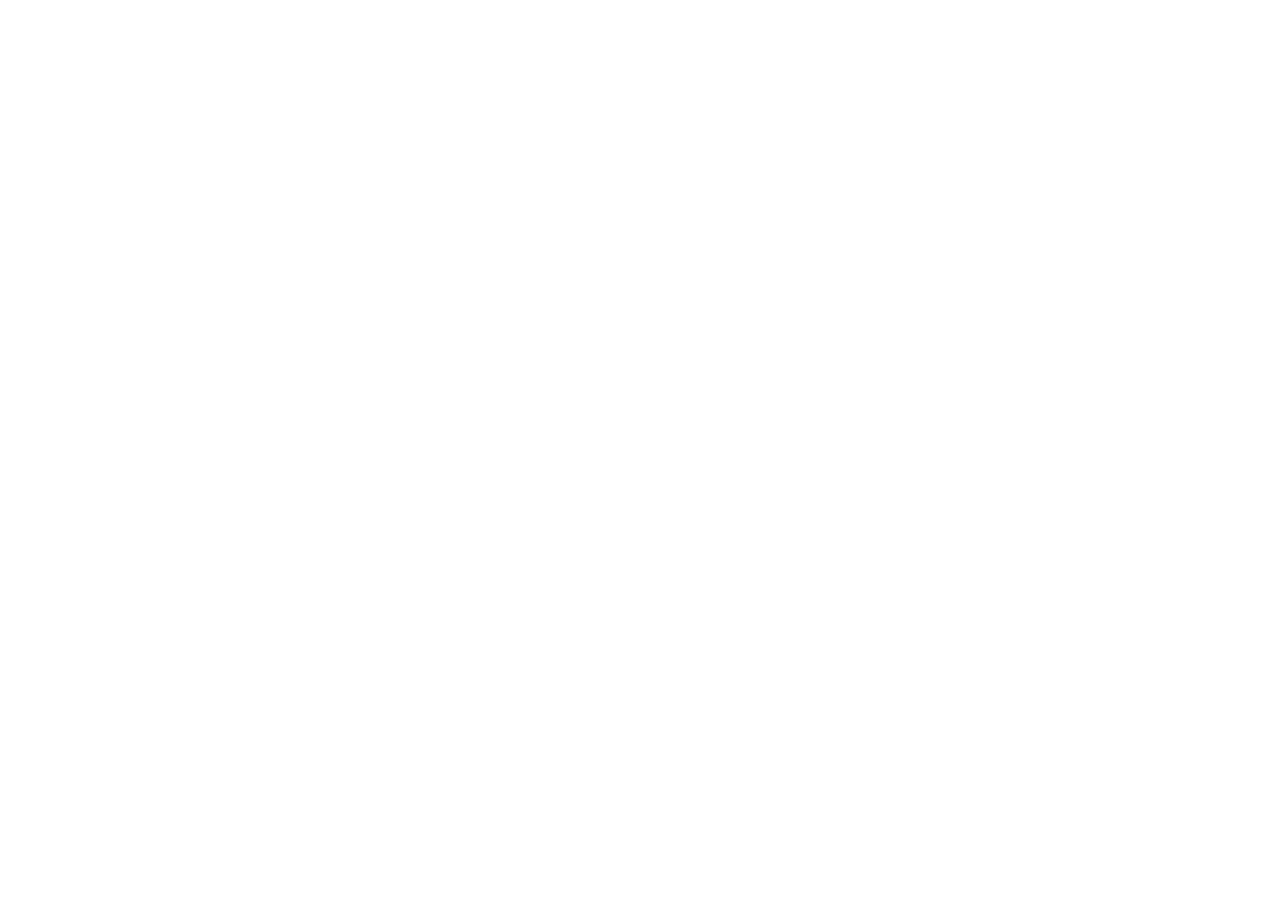
==== login.html @ 6e787d17 "初始化提交" ====
<!DOCTYPE html>
<html lang="en">

<head>
    <meta charset="UTF-8">
    <meta http-equiv="X-UA-Compatible" content="IE=edge">
    <meta name="viewport" content="width=device-width, initial-scale=1.0">
    <title>Document</title>
</head>

<body>

</body>

</html>
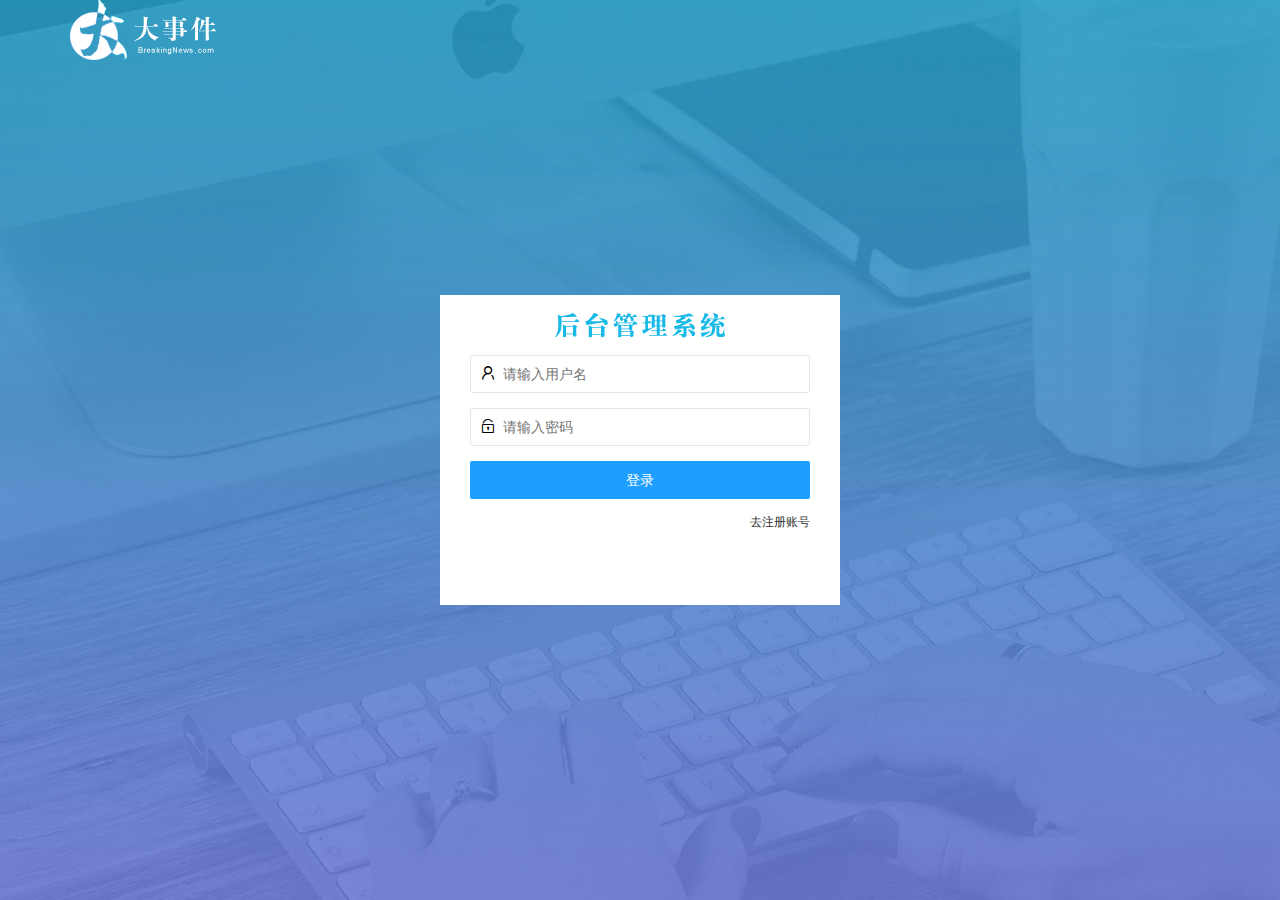
==== commit bdf6081d: "完成了登录和注册功能的开发" ====
--- a/login.html
+++ b/login.html
@@ -5,11 +5,80 @@
     <meta charset="UTF-8">
     <meta http-equiv="X-UA-Compatible" content="IE=edge">
     <meta name="viewport" content="width=device-width, initial-scale=1.0">
-    <title>Document</title>
+    <title>大事件-登录/注册</title>
+    <!-- 导入 layUI 样式 -->
+    <link rel="stylesheet" href="./assets/lib/layui/css/layui.css" />
+    <!-- 导入自己的样式 -->
+    <link rel="stylesheet" href="./assets/css/login.css" />
+    <!-- 导入jquery.js -->
+    <script src="./assets/lib/jquery.js"></script>
+    <!-- 导入leyui.js -->
+    <script src="./assets/lib/layui/layui.all.js"></script>
+    <!-- 导入baseApi.js -->
+    <script src="./assets/js/baseApi.js"></script>
+    <!-- 导入自己的js -->
+    <script src="./assets/js/login.js"></script>
 </head>
 
 <body>
+    <!-- logo 区域 -->
+    <div class="layui-main">
+        <img src="./assets/images/logo.png" alt="logo" />
+    </div>
 
+    <!-- 登录&注册区域 -->
+    <div class="logAndRegBox">
+        <div class="titleBox"></div>
+        <!-- 登录区域 -->
+        <div class="loginBox" style="display: block;">
+            <!-- 登录的表单 -->
+            <form class="layui-form" id="loginForm">
+                <!-- username -->
+                <div class="layui-form-item">
+                    <i class="layui-icon layui-icon-username"></i>
+                    <input type="text" name="username" required lay-verify="required" placeholder="请输入用户名" autocomplete="off" class="layui-input">
+                </div>
+                <!-- password -->
+                <div class="layui-form-item">
+                    <i class="layui-icon layui-icon-password"></i>
+                    <input type="password" name="password" required lay-verify="required|pwd" placeholder="请输入密码" autocomplete="off" class="layui-input">
+                </div>
+                <!-- button-submit layUI提交按钮有 submit 标签-->
+                <div class="layui-form-item">
+                    <button class="layui-btn layui-btn-fluid layui-btn-normal" lay-submit>登录</button>
+                </div>
+                <div class="layui-form-item links">
+                    <a href="javascript:;" id="linkReg">去注册账号</a>
+                </div>
+            </form>
+        </div>
+        <!-- 注册区域 -->
+        <div class="regBox" style="display: none;">
+            <form class="layui-form" id="regForm">
+                <!-- username -->
+                <div class="layui-form-item">
+                    <i class="layui-icon layui-icon-username"></i>
+                    <input type="text" name="username" required lay-verify="required" placeholder="请输入用户名" autocomplete="off" class="layui-input">
+                </div>
+                <!-- password -->
+                <div class="layui-form-item">
+                    <i class="layui-icon layui-icon-password"></i>
+                    <input type="password" name="password" required lay-verify="required|pwd" placeholder="请输入密码" autocomplete="off" class="layui-input">
+                </div>
+                <!-- repassword -->
+                <div class="layui-form-item">
+                    <i class="layui-icon layui-icon-password"></i>
+                    <input type="password" name="repassword" required lay-verify="required|repwd" placeholder="再次确认密码" autocomplete="off" class="layui-input">
+                </div>
+                <!-- button-submit layUI提交按钮有 submit 标签-->
+                <div class="layui-form-item">
+                    <button class="layui-btn layui-btn-fluid layui-btn-normal" lay-submit>注册</button>
+                </div>
+                <div class="layui-form-item links">
+                    <a href="javascript:;" id="linkLogin">去登录</a>
+                </div>
+        </div>
+    </div>
 </body>
 
 </html>--- a/assets/lib/layui/css/layui.css
+++ b/assets/lib/layui/css/layui.css
@@ -0,0 +1,2 @@
+/** layui-v2.5.5 MIT License By https://www.layui.com */
+ .layui-inline,img{display:inline-block;vertical-align:middle}h1,h2,h3,h4,h5,h6{font-weight:400}.layui-edge,.layui-header,.layui-inline,.layui-main{position:relative}.layui-body,.layui-edge,.layui-elip{overflow:hidden}.layui-btn,.layui-edge,.layui-inline,img{vertical-align:middle}.layui-btn,.layui-disabled,.layui-icon,.layui-unselect{-moz-user-select:none;-webkit-user-select:none;-ms-user-select:none}.layui-elip,.layui-form-checkbox span,.layui-form-pane .layui-form-label{text-overflow:ellipsis;white-space:nowrap}.layui-breadcrumb,.layui-tree-btnGroup{visibility:hidden}blockquote,body,button,dd,div,dl,dt,form,h1,h2,h3,h4,h5,h6,input,li,ol,p,pre,td,textarea,th,ul{margin:0;padding:0;-webkit-tap-highlight-color:rgba(0,0,0,0)}a:active,a:hover{outline:0}img{border:none}li{list-style:none}table{border-collapse:collapse;border-spacing:0}h4,h5,h6{font-size:100%}button,input,optgroup,option,select,textarea{font-family:inherit;font-size:inherit;font-style:inherit;font-weight:inherit;outline:0}pre{white-space:pre-wrap;white-space:-moz-pre-wrap;white-space:-pre-wrap;white-space:-o-pre-wrap;word-wrap:break-word}body{line-height:24px;font:14px Helvetica Neue,Helvetica,PingFang SC,Tahoma,Arial,sans-serif}hr{height:1px;margin:10px 0;border:0;clear:both}a{color:#333;text-decoration:none}a:hover{color:#777}a cite{font-style:normal;*cursor:pointer}.layui-border-box,.layui-border-box *{box-sizing:border-box}.layui-box,.layui-box *{box-sizing:content-box}.layui-clear{clear:both;*zoom:1}.layui-clear:after{content:'\20';clear:both;*zoom:1;display:block;height:0}.layui-inline{*display:inline;*zoom:1}.layui-edge{display:inline-block;width:0;height:0;border-width:6px;border-style:dashed;border-color:transparent}.layui-edge-top{top:-4px;border-bottom-color:#999;border-bottom-style:solid}.layui-edge-right{border-left-color:#999;border-left-style:solid}.layui-edge-bottom{top:2px;border-top-color:#999;border-top-style:solid}.layui-edge-left{border-right-color:#999;border-right-style:solid}.layui-disabled,.layui-disabled:hover{color:#d2d2d2!important;cursor:not-allowed!important}.layui-circle{border-radius:100%}.layui-show{display:block!important}.layui-hide{display:none!important}@font-face{font-family:layui-icon;src:url(../font/iconfont.eot?v=250);src:url(../font/iconfont.eot?v=250#iefix) format('embedded-opentype'),url(../font/iconfont.woff2?v=250) format('woff2'),url(../font/iconfont.woff?v=250) format('woff'),url(../font/iconfont.ttf?v=250) format('truetype'),url(../font/iconfont.svg?v=250#layui-icon) format('svg')}.layui-icon{font-family:layui-icon!important;font-size:16px;font-style:normal;-webkit-font-smoothing:antialiased;-moz-osx-font-smoothing:grayscale}.layui-icon-reply-fill:before{content:"\e611"}.layui-icon-set-fill:before{content:"\e614"}.layui-icon-menu-fill:before{content:"\e60f"}.layui-icon-search:before{content:"\e615"}.layui-icon-share:before{content:"\e641"}.layui-icon-set-sm:before{content:"\e620"}.layui-icon-engine:before{content:"\e628"}.layui-icon-close:before{content:"\1006"}.layui-icon-close-fill:before{content:"\1007"}.layui-icon-chart-screen:before{content:"\e629"}.layui-icon-star:before{content:"\e600"}.layui-icon-circle-dot:before{content:"\e617"}.layui-icon-chat:before{content:"\e606"}.layui-icon-release:before{content:"\e609"}.layui-icon-list:before{content:"\e60a"}.layui-icon-chart:before{content:"\e62c"}.layui-icon-ok-circle:before{content:"\1005"}.layui-icon-layim-theme:before{content:"\e61b"}.layui-icon-table:before{content:"\e62d"}.layui-icon-right:before{content:"\e602"}.layui-icon-left:before{content:"\e603"}.layui-icon-cart-simple:before{content:"\e698"}.layui-icon-face-cry:before{content:"\e69c"}.layui-icon-face-smile:before{content:"\e6af"}.layui-icon-survey:before{content:"\e6b2"}.layui-icon-tree:before{content:"\e62e"}.layui-icon-upload-circle:before{content:"\e62f"}.layui-icon-add-circle:before{content:"\e61f"}.layui-icon-download-circle:before{content:"\e601"}.layui-icon-templeate-1:before{content:"\e630"}.layui-icon-util:before{content:"\e631"}.layui-icon-face-surprised:before{content:"\e664"}.layui-icon-edit:before{content:"\e642"}.layui-icon-speaker:before{content:"\e645"}.layui-icon-down:before{content:"\e61a"}.layui-icon-file:before{content:"\e621"}.layui-icon-layouts:before{content:"\e632"}.layui-icon-rate-half:before{content:"\e6c9"}.layui-icon-add-circle-fine:before{content:"\e608"}.layui-icon-prev-circle:before{content:"\e633"}.layui-icon-read:before{content:"\e705"}.layui-icon-404:before{content:"\e61c"}.layui-icon-carousel:before{content:"\e634"}.layui-icon-help:before{content:"\e607"}.layui-icon-code-circle:before{content:"\e635"}.layui-icon-water:before{content:"\e636"}.layui-icon-username:before{content:"\e66f"}.layui-icon-find-fill:before{content:"\e670"}.layui-icon-about:before{content:"\e60b"}.layui-icon-location:before{content:"\e715"}.layui-icon-up:before{content:"\e619"}.layui-icon-pause:before{content:"\e651"}.layui-icon-date:before{content:"\e637"}.layui-icon-layim-uploadfile:before{content:"\e61d"}.layui-icon-delete:before{content:"\e640"}.layui-icon-play:before{content:"\e652"}.layui-icon-top:before{content:"\e604"}.layui-icon-friends:before{content:"\e612"}.layui-icon-refresh-3:before{content:"\e9aa"}.layui-icon-ok:before{content:"\e605"}.layui-icon-layer:before{content:"\e638"}.layui-icon-face-smile-fine:before{content:"\e60c"}.layui-icon-dollar:before{content:"\e659"}.layui-icon-group:before{content:"\e613"}.layui-icon-layim-download:before{content:"\e61e"}.layui-icon-picture-fine:before{content:"\e60d"}.layui-icon-link:before{content:"\e64c"}.layui-icon-diamond:before{content:"\e735"}.layui-icon-log:before{content:"\e60e"}.layui-icon-rate-solid:before{content:"\e67a"}.layui-icon-fonts-del:before{content:"\e64f"}.layui-icon-unlink:before{content:"\e64d"}.layui-icon-fonts-clear:before{content:"\e639"}.layui-icon-triangle-r:before{content:"\e623"}.layui-icon-circle:before{content:"\e63f"}.layui-icon-radio:before{content:"\e643"}.layui-icon-align-center:before{content:"\e647"}.layui-icon-align-right:before{content:"\e648"}.layui-icon-align-left:before{content:"\e649"}.layui-icon-loading-1:before{content:"\e63e"}.layui-icon-return:before{content:"\e65c"}.layui-icon-fonts-strong:before{content:"\e62b"}.layui-icon-upload:before{content:"\e67c"}.layui-icon-dialogue:before{content:"\e63a"}.layui-icon-video:before{content:"\e6ed"}.layui-icon-headset:before{content:"\e6fc"}.layui-icon-cellphone-fine:before{content:"\e63b"}.layui-icon-add-1:before{content:"\e654"}.layui-icon-face-smile-b:before{content:"\e650"}.layui-icon-fonts-html:before{content:"\e64b"}.layui-icon-form:before{content:"\e63c"}.layui-icon-cart:before{content:"\e657"}.layui-icon-camera-fill:before{content:"\e65d"}.layui-icon-tabs:before{content:"\e62a"}.layui-icon-fonts-code:before{content:"\e64e"}.layui-icon-fire:before{content:"\e756"}.layui-icon-set:before{content:"\e716"}.layui-icon-fonts-u:before{content:"\e646"}.layui-icon-triangle-d:before{content:"\e625"}.layui-icon-tips:before{content:"\e702"}.layui-icon-picture:before{content:"\e64a"}.layui-icon-more-vertical:before{content:"\e671"}.layui-icon-flag:before{content:"\e66c"}.layui-icon-loading:before{content:"\e63d"}.layui-icon-fonts-i:before{content:"\e644"}.layui-icon-refresh-1:before{content:"\e666"}.layui-icon-rmb:before{content:"\e65e"}.layui-icon-home:before{content:"\e68e"}.layui-icon-user:before{content:"\e770"}.layui-icon-notice:before{content:"\e667"}.layui-icon-login-weibo:before{content:"\e675"}.layui-icon-voice:before{content:"\e688"}.layui-icon-upload-drag:before{content:"\e681"}.layui-icon-login-qq:before{content:"\e676"}.layui-icon-snowflake:before{content:"\e6b1"}.layui-icon-file-b:before{content:"\e655"}.layui-icon-template:before{content:"\e663"}.layui-icon-auz:before{content:"\e672"}.layui-icon-console:before{content:"\e665"}.layui-icon-app:before{content:"\e653"}.layui-icon-prev:before{content:"\e65a"}.layui-icon-website:before{content:"\e7ae"}.layui-icon-next:before{content:"\e65b"}.layui-icon-component:before{content:"\e857"}.layui-icon-more:before{content:"\e65f"}.layui-icon-login-wechat:before{content:"\e677"}.layui-icon-shrink-right:before{content:"\e668"}.layui-icon-spread-left:before{content:"\e66b"}.layui-icon-camera:before{content:"\e660"}.layui-icon-note:before{content:"\e66e"}.layui-icon-refresh:before{content:"\e669"}.layui-icon-female:before{content:"\e661"}.layui-icon-male:before{content:"\e662"}.layui-icon-password:before{content:"\e673"}.layui-icon-senior:before{content:"\e674"}.layui-icon-theme:before{content:"\e66a"}.layui-icon-tread:before{content:"\e6c5"}.layui-icon-praise:before{content:"\e6c6"}.layui-icon-star-fill:before{content:"\e658"}.layui-icon-rate:before{content:"\e67b"}.layui-icon-template-1:before{content:"\e656"}.layui-icon-vercode:before{content:"\e679"}.layui-icon-cellphone:before{content:"\e678"}.layui-icon-screen-full:before{content:"\e622"}.layui-icon-screen-restore:before{content:"\e758"}.layui-icon-cols:before{content:"\e610"}.layui-icon-export:before{content:"\e67d"}.layui-icon-print:before{content:"\e66d"}.layui-icon-slider:before{content:"\e714"}.layui-icon-addition:before{content:"\e624"}.layui-icon-subtraction:before{content:"\e67e"}.layui-icon-service:before{content:"\e626"}.layui-icon-transfer:before{content:"\e691"}.layui-main{width:1140px;margin:0 auto}.layui-header{z-index:1000;height:60px}.layui-header a:hover{transition:all .5s;-webkit-transition:all .5s}.layui-side{position:fixed;left:0;top:0;bottom:0;z-index:999;width:200px;overflow-x:hidden}.layui-side-scroll{position:relative;width:220px;height:100%;overflow-x:hidden}.layui-body{position:absolute;left:200px;right:0;top:0;bottom:0;z-index:998;width:auto;overflow-y:auto;box-sizing:border-box}.layui-layout-body{overflow:hidden}.layui-layout-admin .layui-header{background-color:#23262E}.layui-layout-admin .layui-side{top:60px;width:200px;overflow-x:hidden}.layui-layout-admin .layui-body{position:fixed;top:60px;bottom:44px}.layui-layout-admin .layui-main{width:auto;margin:0 15px}.layui-layout-admin .layui-footer{position:fixed;left:200px;right:0;bottom:0;height:44px;line-height:44px;padding:0 15px;background-color:#eee}.layui-layout-admin .layui-logo{position:absolute;left:0;top:0;width:200px;height:100%;line-height:60px;text-align:center;color:#009688;font-size:16px}.layui-layout-admin .layui-header .layui-nav{background:0 0}.layui-layout-left{position:absolute!important;left:200px;top:0}.layui-layout-right{position:absolute!important;right:0;top:0}.layui-container{position:relative;margin:0 auto;padding:0 15px;box-sizing:border-box}.layui-fluid{position:relative;margin:0 auto;padding:0 15px}.layui-row:after,.layui-row:before{content:'';display:block;clear:both}.layui-col-lg1,.layui-col-lg10,.layui-col-lg11,.layui-col-lg12,.layui-col-lg2,.layui-col-lg3,.layui-col-lg4,.layui-col-lg5,.layui-col-lg6,.layui-col-lg7,.layui-col-lg8,.layui-col-lg9,.layui-col-md1,.layui-col-md10,.layui-col-md11,.layui-col-md12,.layui-col-md2,.layui-col-md3,.layui-col-md4,.layui-col-md5,.layui-col-md6,.layui-col-md7,.layui-col-md8,.layui-col-md9,.layui-col-sm1,.layui-col-sm10,.layui-col-sm11,.layui-col-sm12,.layui-col-sm2,.layui-col-sm3,.layui-col-sm4,.layui-col-sm5,.layui-col-sm6,.layui-col-sm7,.layui-col-sm8,.layui-col-sm9,.layui-col-xs1,.layui-col-xs10,.layui-col-xs11,.layui-col-xs12,.layui-col-xs2,.layui-col-xs3,.layui-col-xs4,.layui-col-xs5,.layui-col-xs6,.layui-col-xs7,.layui-col-xs8,.layui-col-xs9{position:relative;display:block;box-sizing:border-box}.layui-col-xs1,.layui-col-xs10,.layui-col-xs11,.layui-col-xs12,.layui-col-xs2,.layui-col-xs3,.layui-col-xs4,.layui-col-xs5,.layui-col-xs6,.layui-col-xs7,.layui-col-xs8,.layui-col-xs9{float:left}.layui-col-xs1{width:8.33333333%}.layui-col-xs2{width:16.66666667%}.layui-col-xs3{width:25%}.layui-col-xs4{width:33.33333333%}.layui-col-xs5{width:41.66666667%}.layui-col-xs6{width:50%}.layui-col-xs7{width:58.33333333%}.layui-col-xs8{width:66.66666667%}.layui-col-xs9{width:75%}.layui-col-xs10{width:83.33333333%}.layui-col-xs11{width:91.66666667%}.layui-col-xs12{width:100%}.layui-col-xs-offset1{margin-left:8.33333333%}.layui-col-xs-offset2{margin-left:16.66666667%}.layui-col-xs-offset3{margin-left:25%}.layui-col-xs-offset4{margin-left:33.33333333%}.layui-col-xs-offset5{margin-left:41.66666667%}.layui-col-xs-offset6{margin-left:50%}.layui-col-xs-offset7{margin-left:58.33333333%}.layui-col-xs-offset8{margin-left:66.66666667%}.layui-col-xs-offset9{margin-left:75%}.layui-col-xs-offset10{margin-left:83.33333333%}.layui-col-xs-offset11{margin-left:91.66666667%}.layui-col-xs-offset12{margin-left:100%}@media screen and (max-width:768px){.layui-hide-xs{display:none!important}.layui-show-xs-block{display:block!important}.layui-show-xs-inline{display:inline!important}.layui-show-xs-inline-block{display:inline-block!important}}@media screen and (min-width:768px){.layui-container{width:750px}.layui-hide-sm{display:none!important}.layui-show-sm-block{display:block!important}.layui-show-sm-inline{display:inline!important}.layui-show-sm-inline-block{display:inline-block!important}.layui-col-sm1,.layui-col-sm10,.layui-col-sm11,.layui-col-sm12,.layui-col-sm2,.layui-col-sm3,.layui-col-sm4,.layui-col-sm5,.layui-col-sm6,.layui-col-sm7,.layui-col-sm8,.layui-col-sm9{float:left}.layui-col-sm1{width:8.33333333%}.layui-col-sm2{width:16.66666667%}.layui-col-sm3{width:25%}.layui-col-sm4{width:33.33333333%}.layui-col-sm5{width:41.66666667%}.layui-col-sm6{width:50%}.layui-col-sm7{width:58.33333333%}.layui-col-sm8{width:66.66666667%}.layui-col-sm9{width:75%}.layui-col-sm10{width:83.33333333%}.layui-col-sm11{width:91.66666667%}.layui-col-sm12{width:100%}.layui-col-sm-offset1{margin-left:8.33333333%}.layui-col-sm-offset2{margin-left:16.66666667%}.layui-col-sm-offset3{margin-left:25%}.layui-col-sm-offset4{margin-left:33.33333333%}.layui-col-sm-offset5{margin-left:41.66666667%}.layui-col-sm-offset6{margin-left:50%}.layui-col-sm-offset7{margin-left:58.33333333%}.layui-col-sm-offset8{margin-left:66.66666667%}.layui-col-sm-offset9{margin-left:75%}.layui-col-sm-offset10{margin-left:83.33333333%}.layui-col-sm-offset11{margin-left:91.66666667%}.layui-col-sm-offset12{margin-left:100%}}@media screen and (min-width:992px){.layui-container{width:970px}.layui-hide-md{display:none!important}.layui-show-md-block{display:block!important}.layui-show-md-inline{display:inline!important}.layui-show-md-inline-block{display:inline-block!important}.layui-col-md1,.layui-col-md10,.layui-col-md11,.layui-col-md12,.layui-col-md2,.layui-col-md3,.layui-col-md4,.layui-col-md5,.layui-col-md6,.layui-col-md7,.layui-col-md8,.layui-col-md9{float:left}.layui-col-md1{width:8.33333333%}.layui-col-md2{width:16.66666667%}.layui-col-md3{width:25%}.layui-col-md4{width:33.33333333%}.layui-col-md5{width:41.66666667%}.layui-col-md6{width:50%}.layui-col-md7{width:58.33333333%}.layui-col-md8{width:66.66666667%}.layui-col-md9{width:75%}.layui-col-md10{width:83.33333333%}.layui-col-md11{width:91.66666667%}.layui-col-md12{width:100%}.layui-col-md-offset1{margin-left:8.33333333%}.layui-col-md-offset2{margin-left:16.66666667%}.layui-col-md-offset3{margin-left:25%}.layui-col-md-offset4{margin-left:33.33333333%}.layui-col-md-offset5{margin-left:41.66666667%}.layui-col-md-offset6{margin-left:50%}.layui-col-md-offset7{margin-left:58.33333333%}.layui-col-md-offset8{margin-left:66.66666667%}.layui-col-md-offset9{margin-left:75%}.layui-col-md-offset10{margin-left:83.33333333%}.layui-col-md-offset11{margin-left:91.66666667%}.layui-col-md-offset12{margin-left:100%}}@media screen and (min-width:1200px){.layui-container{width:1170px}.layui-hide-lg{display:none!important}.layui-show-lg-block{display:block!important}.layui-show-lg-inline{display:inline!important}.layui-show-lg-inline-block{display:inline-block!important}.layui-col-lg1,.layui-col-lg10,.layui-col-lg11,.layui-col-lg12,.layui-col-lg2,.layui-col-lg3,.layui-col-lg4,.layui-col-lg5,.layui-col-lg6,.layui-col-lg7,.layui-col-lg8,.layui-col-lg9{float:left}.layui-col-lg1{width:8.33333333%}.layui-col-lg2{width:16.66666667%}.layui-col-lg3{width:25%}.layui-col-lg4{width:33.33333333%}.layui-col-lg5{width:41.66666667%}.layui-col-lg6{width:50%}.layui-col-lg7{width:58.33333333%}.layui-col-lg8{width:66.66666667%}.layui-col-lg9{width:75%}.layui-col-lg10{width:83.33333333%}.layui-col-lg11{width:91.66666667%}.layui-col-lg12{width:100%}.layui-col-lg-offset1{margin-left:8.33333333%}.layui-col-lg-offset2{margin-left:16.66666667%}.layui-col-lg-offset3{margin-left:25%}.layui-col-lg-offset4{margin-left:33.33333333%}.layui-col-lg-offset5{margin-left:41.66666667%}.layui-col-lg-offset6{margin-left:50%}.layui-col-lg-offset7{margin-left:58.33333333%}.layui-col-lg-offset8{margin-left:66.66666667%}.layui-col-lg-offset9{margin-left:75%}.layui-col-lg-offset10{margin-left:83.33333333%}.layui-col-lg-offset11{margin-left:91.66666667%}.layui-col-lg-offset12{margin-left:100%}}.layui-col-space1{margin:-.5px}.layui-col-space1>*{padding:.5px}.layui-col-space3{margin:-1.5px}.layui-col-space3>*{padding:1.5px}.layui-col-space5{margin:-2.5px}.layui-col-space5>*{padding:2.5px}.layui-col-space8{margin:-3.5px}.layui-col-space8>*{padding:3.5px}.layui-col-space10{margin:-5px}.layui-col-space10>*{padding:5px}.layui-col-space12{margin:-6px}.layui-col-space12>*{padding:6px}.layui-col-space15{margin:-7.5px}.layui-col-space15>*{padding:7.5px}.layui-col-space18{margin:-9px}.layui-col-space18>*{padding:9px}.layui-col-space20{margin:-10px}.layui-col-space20>*{padding:10px}.layui-col-space22{margin:-11px}.layui-col-space22>*{padding:11px}.layui-col-space25{margin:-12.5px}.layui-col-space25>*{padding:12.5px}.layui-col-space30{margin:-15px}.layui-col-space30>*{padding:15px}.layui-btn,.layui-input,.layui-select,.layui-textarea,.layui-upload-button{outline:0;-webkit-appearance:none;transition:all .3s;-webkit-transition:all .3s;box-sizing:border-box}.layui-elem-quote{margin-bottom:10px;padding:15px;line-height:22px;border-left:5px solid #009688;border-radius:0 2px 2px 0;background-color:#f2f2f2}.layui-quote-nm{border-style:solid;border-width:1px 1px 1px 5px;background:0 0}.layui-elem-field{margin-bottom:10px;padding:0;border-width:1px;border-style:solid}.layui-elem-field legend{margin-left:20px;padding:0 10px;font-size:20px;font-weight:300}.layui-field-title{margin:10px 0 20px;border-width:1px 0 0}.layui-field-box{padding:10px 15px}.layui-field-title .layui-field-box{padding:10px 0}.layui-progress{position:relative;height:6px;border-radius:20px;background-color:#e2e2e2}.layui-progress-bar{position:absolute;left:0;top:0;width:0;max-width:100%;height:6px;border-radius:20px;text-align:right;background-color:#5FB878;transition:all .3s;-webkit-transition:all .3s}.layui-progress-big,.layui-progress-big .layui-progress-bar{height:18px;line-height:18px}.layui-progress-text{position:relative;top:-20px;line-height:18px;font-size:12px;color:#666}.layui-progress-big .layui-progress-text{position:static;padding:0 10px;color:#fff}.layui-collapse{border-width:1px;border-style:solid;border-radius:2px}.layui-colla-content,.layui-colla-item{border-top-width:1px;border-top-style:solid}.layui-colla-item:first-child{border-top:none}.layui-colla-title{position:relative;height:42px;line-height:42px;padding:0 15px 0 35px;color:#333;background-color:#f2f2f2;cursor:pointer;font-size:14px;overflow:hidden}.layui-colla-content{display:none;padding:10px 15px;line-height:22px;color:#666}.layui-colla-icon{position:absolute;left:15px;top:0;font-size:14px}.layui-card{margin-bottom:15px;border-radius:2px;background-color:#fff;box-shadow:0 1px 2px 0 rgba(0,0,0,.05)}.layui-card:last-child{margin-bottom:0}.layui-card-header{position:relative;height:42px;line-height:42px;padding:0 15px;border-bottom:1px solid #f6f6f6;color:#333;border-radius:2px 2px 0 0;font-size:14px}.layui-bg-black,.layui-bg-blue,.layui-bg-cyan,.layui-bg-green,.layui-bg-orange,.layui-bg-red{color:#fff!important}.layui-card-body{position:relative;padding:10px 15px;line-height:24px}.layui-card-body[pad15]{padding:15px}.layui-card-body[pad20]{padding:20px}.layui-card-body .layui-table{margin:5px 0}.layui-card .layui-tab{margin:0}.layui-panel-window{position:relative;padding:15px;border-radius:0;border-top:5px solid #E6E6E6;background-color:#fff}.layui-auxiliar-moving{position:fixed;left:0;right:0;top:0;bottom:0;width:100%;height:100%;background:0 0;z-index:9999999999}.layui-form-label,.layui-form-mid,.layui-form-select,.layui-input-block,.layui-input-inline,.layui-textarea{position:relative}.layui-bg-red{background-color:#FF5722!important}.layui-bg-orange{background-color:#FFB800!important}.layui-bg-green{background-color:#009688!important}.layui-bg-cyan{background-color:#2F4056!important}.layui-bg-blue{background-color:#1E9FFF!important}.layui-bg-black{background-color:#393D49!important}.layui-bg-gray{background-color:#eee!important;color:#666!important}.layui-badge-rim,.layui-colla-content,.layui-colla-item,.layui-collapse,.layui-elem-field,.layui-form-pane .layui-form-item[pane],.layui-form-pane .layui-form-label,.layui-input,.layui-layedit,.layui-layedit-tool,.layui-quote-nm,.layui-select,.layui-tab-bar,.layui-tab-card,.layui-tab-title,.layui-tab-title .layui-this:after,.layui-textarea{border-color:#e6e6e6}.layui-timeline-item:before,hr{background-color:#e6e6e6}.layui-text{line-height:22px;font-size:14px;color:#666}.layui-text h1,.layui-text h2,.layui-text h3{font-weight:500;color:#333}.layui-text h1{font-size:30px}.layui-text h2{font-size:24px}.layui-text h3{font-size:18px}.layui-text a:not(.layui-btn){color:#01AAED}.layui-text a:not(.layui-btn):hover{text-decoration:underline}.layui-text ul{padding:5px 0 5px 15px}.layui-text ul li{margin-top:5px;list-style-type:disc}.layui-text em,.layui-word-aux{color:#999!important;padding:0 5px!important}.layui-btn{display:inline-block;height:38px;line-height:38px;padding:0 18px;background-color:#009688;color:#fff;white-space:nowrap;text-align:center;font-size:14px;border:none;border-radius:2px;cursor:pointer}.layui-btn:hover{opacity:.8;filter:alpha(opacity=80);color:#fff}.layui-btn:active{opacity:1;filter:alpha(opacity=100)}.layui-btn+.layui-btn{margin-left:10px}.layui-btn-container{font-size:0}.layui-btn-container .layui-btn{margin-right:10px;margin-bottom:10px}.layui-btn-container .layui-btn+.layui-btn{margin-left:0}.layui-table .layui-btn-container .layui-btn{margin-bottom:9px}.layui-btn-radius{border-radius:100px}.layui-btn .layui-icon{margin-right:3px;font-size:18px;vertical-align:bottom;vertical-align:middle\9}.layui-btn-primary{border:1px solid #C9C9C9;background-color:#fff;color:#555}.layui-btn-primary:hover{border-color:#009688;color:#333}.layui-btn-normal{background-color:#1E9FFF}.layui-btn-warm{background-color:#FFB800}.layui-btn-danger{background-color:#FF5722}.layui-btn-checked{background-color:#5FB878}.layui-btn-disabled,.layui-btn-disabled:active,.layui-btn-disabled:hover{border:1px solid #e6e6e6;background-color:#FBFBFB;color:#C9C9C9;cursor:not-allowed;opacity:1}.layui-btn-lg{height:44px;line-height:44px;padding:0 25px;font-size:16px}.layui-btn-sm{height:30px;line-height:30px;padding:0 10px;font-size:12px}.layui-btn-sm i{font-size:16px!important}.layui-btn-xs{height:22px;line-height:22px;padding:0 5px;font-size:12px}.layui-btn-xs i{font-size:14px!important}.layui-btn-group{display:inline-block;vertical-align:middle;font-size:0}.layui-btn-group .layui-btn{margin-left:0!important;margin-right:0!important;border-left:1px solid rgba(255,255,255,.5);border-radius:0}.layui-btn-group .layui-btn-primary{border-left:none}.layui-btn-group .layui-btn-primary:hover{border-color:#C9C9C9;color:#009688}.layui-btn-group .layui-btn:first-child{border-left:none;border-radius:2px 0 0 2px}.layui-btn-group .layui-btn-primary:first-child{border-left:1px solid #c9c9c9}.layui-btn-group .layui-btn:last-child{border-radius:0 2px 2px 0}.layui-btn-group .layui-btn+.layui-btn{margin-left:0}.layui-btn-group+.layui-btn-group{margin-left:10px}.layui-btn-fluid{width:100%}.layui-input,.layui-select,.layui-textarea{height:38px;line-height:1.3;line-height:38px\9;border-width:1px;border-style:solid;background-color:#fff;border-radius:2px}.layui-input::-webkit-input-placeholder,.layui-select::-webkit-input-placeholder,.layui-textarea::-webkit-input-placeholder{line-height:1.3}.layui-input,.layui-textarea{display:block;width:100%;padding-left:10px}.layui-input:hover,.layui-textarea:hover{border-color:#D2D2D2!important}.layui-input:focus,.layui-textarea:focus{border-color:#C9C9C9!important}.layui-textarea{min-height:100px;height:auto;line-height:20px;padding:6px 10px;resize:vertical}.layui-select{padding:0 10px}.layui-form input[type=checkbox],.layui-form input[type=radio],.layui-form select{display:none}.layui-form [lay-ignore]{display:initial}.layui-form-item{margin-bottom:15px;clear:both;*zoom:1}.layui-form-item:after{content:'\20';clear:both;*zoom:1;display:block;height:0}.layui-form-label{float:left;display:block;padding:9px 15px;width:80px;font-weight:400;line-height:20px;text-align:right}.layui-form-label-col{display:block;float:none;padding:9px 0;line-height:20px;text-align:left}.layui-form-item .layui-inline{margin-bottom:5px;margin-right:10px}.layui-input-block{margin-left:110px;min-height:36px}.layui-input-inline{display:inline-block;vertical-align:middle}.layui-form-item .layui-input-inline{float:left;width:190px;margin-right:10px}.layui-form-text .layui-input-inline{width:auto}.layui-form-mid{float:left;display:block;padding:9px 0!important;line-height:20px;margin-right:10px}.layui-form-danger+.layui-form-select .layui-input,.layui-form-danger:focus{border-color:#FF5722!important}.layui-form-select .layui-input{padding-right:30px;cursor:pointer}.layui-form-select .layui-edge{position:absolute;right:10px;top:50%;margin-top:-3px;cursor:pointer;border-width:6px;border-top-color:#c2c2c2;border-top-style:solid;transition:all .3s;-webkit-transition:all .3s}.layui-form-select dl{display:none;position:absolute;left:0;top:42px;padding:5px 0;z-index:899;min-width:100%;border:1px solid #d2d2d2;max-height:300px;overflow-y:auto;background-color:#fff;border-radius:2px;box-shadow:0 2px 4px rgba(0,0,0,.12);box-sizing:border-box}.layui-form-select dl dd,.layui-form-select dl dt{padding:0 10px;line-height:36px;white-space:nowrap;overflow:hidden;text-overflow:ellipsis}.layui-form-select dl dt{font-size:12px;color:#999}.layui-form-select dl dd{cursor:pointer}.layui-form-select dl dd:hover{background-color:#f2f2f2;-webkit-transition:.5s all;transition:.5s all}.layui-form-select .layui-select-group dd{padding-left:20px}.layui-form-select dl dd.layui-select-tips{padding-left:10px!important;color:#999}.layui-form-select dl dd.layui-this{background-color:#5FB878;color:#fff}.layui-form-checkbox,.layui-form-select dl dd.layui-disabled{background-color:#fff}.layui-form-selected dl{display:block}.layui-form-checkbox,.layui-form-checkbox *,.layui-form-switch{display:inline-block;vertical-align:middle}.layui-form-selected .layui-edge{margin-top:-9px;-webkit-transform:rotate(180deg);transform:rotate(180deg);margin-top:-3px\9}:root .layui-form-selected .layui-edge{margin-top:-9px\0/IE9}.layui-form-selectup dl{top:auto;bottom:42px}.layui-select-none{margin:5px 0;text-align:center;color:#999}.layui-select-disabled .layui-disabled{border-color:#eee!important}.layui-select-disabled .layui-edge{border-top-color:#d2d2d2}.layui-form-checkbox{position:relative;height:30px;line-height:30px;margin-right:10px;padding-right:30px;cursor:pointer;font-size:0;-webkit-transition:.1s linear;transition:.1s linear;box-sizing:border-box}.layui-form-checkbox span{padding:0 10px;height:100%;font-size:14px;border-radius:2px 0 0 2px;background-color:#d2d2d2;color:#fff;overflow:hidden}.layui-form-checkbox:hover span{background-color:#c2c2c2}.layui-form-checkbox i{position:absolute;right:0;top:0;width:30px;height:28px;border:1px solid #d2d2d2;border-left:none;border-radius:0 2px 2px 0;color:#fff;font-size:20px;text-align:center}.layui-form-checkbox:hover i{border-color:#c2c2c2;color:#c2c2c2}.layui-form-checked,.layui-form-checked:hover{border-color:#5FB878}.layui-form-checked span,.layui-form-checked:hover span{background-color:#5FB878}.layui-form-checked i,.layui-form-checked:hover i{color:#5FB878}.layui-form-item .layui-form-checkbox{margin-top:4px}.layui-form-checkbox[lay-skin=primary]{height:auto!important;line-height:normal!important;min-width:18px;min-height:18px;border:none!important;margin-right:0;padding-left:28px;padding-right:0;background:0 0}.layui-form-checkbox[lay-skin=primary] span{padding-left:0;padding-right:15px;line-height:18px;background:0 0;color:#666}.layui-form-checkbox[lay-skin=primary] i{right:auto;left:0;width:16px;height:16px;line-height:16px;border:1px solid #d2d2d2;font-size:12px;border-radius:2px;background-color:#fff;-webkit-transition:.1s linear;transition:.1s linear}.layui-form-checkbox[lay-skin=primary]:hover i{border-color:#5FB878;color:#fff}.layui-form-checked[lay-skin=primary] i{border-color:#5FB878!important;background-color:#5FB878;color:#fff}.layui-checkbox-disbaled[lay-skin=primary] span{background:0 0!important;color:#c2c2c2}.layui-checkbox-disbaled[lay-skin=primary]:hover i{border-color:#d2d2d2}.layui-form-item .layui-form-checkbox[lay-skin=primary]{margin-top:10px}.layui-form-switch{position:relative;height:22px;line-height:22px;min-width:35px;padding:0 5px;margin-top:8px;border:1px solid #d2d2d2;border-radius:20px;cursor:pointer;background-color:#fff;-webkit-transition:.1s linear;transition:.1s linear}.layui-form-switch i{position:absolute;left:5px;top:3px;width:16px;height:16px;border-radius:20px;background-color:#d2d2d2;-webkit-transition:.1s linear;transition:.1s linear}.layui-form-switch em{position:relative;top:0;width:25px;margin-left:21px;padding:0!important;text-align:center!important;color:#999!important;font-style:normal!important;font-size:12px}.layui-form-onswitch{border-color:#5FB878;background-color:#5FB878}.layui-checkbox-disbaled,.layui-checkbox-disbaled i{border-color:#e2e2e2!important}.layui-form-onswitch i{left:100%;margin-left:-21px;background-color:#fff}.layui-form-onswitch em{margin-left:5px;margin-right:21px;color:#fff!important}.layui-checkbox-disbaled span{background-color:#e2e2e2!important}.layui-checkbox-disbaled:hover i{color:#fff!important}[lay-radio]{display:none}.layui-form-radio,.layui-form-radio *{display:inline-block;vertical-align:middle}.layui-form-radio{line-height:28px;margin:6px 10px 0 0;padding-right:10px;cursor:pointer;font-size:0}.layui-form-radio *{font-size:14px}.layui-form-radio>i{margin-right:8px;font-size:22px;color:#c2c2c2}.layui-form-radio>i:hover,.layui-form-radioed>i{color:#5FB878}.layui-radio-disbaled>i{color:#e2e2e2!important}.layui-form-pane .layui-form-label{width:110px;padding:8px 15px;height:38px;line-height:20px;border-width:1px;border-style:solid;border-radius:2px 0 0 2px;text-align:center;background-color:#FBFBFB;overflow:hidden;box-sizing:border-box}.layui-form-pane .layui-input-inline{margin-left:-1px}.layui-form-pane .layui-input-block{margin-left:110px;left:-1px}.layui-form-pane .layui-input{border-radius:0 2px 2px 0}.layui-form-pane .layui-form-text .layui-form-label{float:none;width:100%;border-radius:2px;box-sizing:border-box;text-align:left}.layui-form-pane .layui-form-text .layui-input-inline{display:block;margin:0;top:-1px;clear:both}.layui-form-pane .layui-form-text .layui-input-block{margin:0;left:0;top:-1px}.layui-form-pane .layui-form-text .layui-textarea{min-height:100px;border-radius:0 0 2px 2px}.layui-form-pane .layui-form-checkbox{margin:4px 0 4px 10px}.layui-form-pane .layui-form-radio,.layui-form-pane .layui-form-switch{margin-top:6px;margin-left:10px}.layui-form-pane .layui-form-item[pane]{position:relative;border-width:1px;border-style:solid}.layui-form-pane .layui-form-item[pane] .layui-form-label{position:absolute;left:0;top:0;height:100%;border-width:0 1px 0 0}.layui-form-pane .layui-form-item[pane] .layui-input-inline{margin-left:110px}@media screen and (max-width:450px){.layui-form-item .layui-form-label{text-overflow:ellipsis;overflow:hidden;white-space:nowrap}.layui-form-item .layui-inline{display:block;margin-right:0;margin-bottom:20px;clear:both}.layui-form-item .layui-inline:after{content:'\20';clear:both;display:block;height:0}.layui-form-item .layui-input-inline{display:block;float:none;left:-3px;width:auto;margin:0 0 10px 112px}.layui-form-item .layui-input-inline+.layui-form-mid{margin-left:110px;top:-5px;padding:0}.layui-form-item .layui-form-checkbox{margin-right:5px;margin-bottom:5px}}.layui-layedit{border-width:1px;border-style:solid;border-radius:2px}.layui-layedit-tool{padding:3px 5px;border-bottom-width:1px;border-bottom-style:solid;font-size:0}.layedit-tool-fixed{position:fixed;top:0;border-top:1px solid #e2e2e2}.layui-layedit-tool .layedit-tool-mid,.layui-layedit-tool .layui-icon{display:inline-block;vertical-align:middle;text-align:center;font-size:14px}.layui-layedit-tool .layui-icon{position:relative;width:32px;height:30px;line-height:30px;margin:3px 5px;color:#777;cursor:pointer;border-radius:2px}.layui-layedit-tool .layui-icon:hover{color:#393D49}.layui-layedit-tool .layui-icon:active{color:#000}.layui-layedit-tool .layedit-tool-active{background-color:#e2e2e2;color:#000}.layui-layedit-tool .layui-disabled,.layui-layedit-tool .layui-disabled:hover{color:#d2d2d2;cursor:not-allowed}.layui-layedit-tool .layedit-tool-mid{width:1px;height:18px;margin:0 10px;background-color:#d2d2d2}.layedit-tool-html{width:50px!important;font-size:30px!important}.layedit-tool-b,.layedit-tool-code,.layedit-tool-help{font-size:16px!important}.layedit-tool-d,.layedit-tool-face,.layedit-tool-image,.layedit-tool-unlink{font-size:18px!important}.layedit-tool-image input{position:absolute;font-size:0;left:0;top:0;width:100%;height:100%;opacity:.01;filter:Alpha(opacity=1);cursor:pointer}.layui-layedit-iframe iframe{display:block;width:100%}#LAY_layedit_code{overflow:hidden}.layui-laypage{display:inline-block;*display:inline;*zoom:1;vertical-align:middle;margin:10px 0;font-size:0}.layui-laypage>a:first-child,.layui-laypage>a:first-child em{border-radius:2px 0 0 2px}.layui-laypage>a:last-child,.layui-laypage>a:last-child em{border-radius:0 2px 2px 0}.layui-laypage>:first-child{margin-left:0!important}.layui-laypage>:last-child{margin-right:0!important}.layui-laypage a,.layui-laypage button,.layui-laypage input,.layui-laypage select,.layui-laypage span{border:1px solid #e2e2e2}.layui-laypage a,.layui-laypage span{display:inline-block;*display:inline;*zoom:1;vertical-align:middle;padding:0 15px;height:28px;line-height:28px;margin:0 -1px 5px 0;background-color:#fff;color:#333;font-size:12px}.layui-flow-more a *,.layui-laypage input,.layui-table-view select[lay-ignore]{display:inline-block}.layui-laypage a:hover{color:#009688}.layui-laypage em{font-style:normal}.layui-laypage .layui-laypage-spr{color:#999;font-weight:700}.layui-laypage a{text-decoration:none}.layui-laypage .layui-laypage-curr{position:relative}.layui-laypage .layui-laypage-curr em{position:relative;color:#fff}.layui-laypage .layui-laypage-curr .layui-laypage-em{position:absolute;left:-1px;top:-1px;padding:1px;width:100%;height:100%;background-color:#009688}.layui-laypage-em{border-radius:2px}.layui-laypage-next em,.layui-laypage-prev em{font-family:Sim sun;font-size:16px}.layui-laypage .layui-laypage-count,.layui-laypage .layui-laypage-limits,.layui-laypage .layui-laypage-refresh,.layui-laypage .layui-laypage-skip{margin-left:10px;margin-right:10px;padding:0;border:none}.layui-laypage .layui-laypage-limits,.layui-laypage .layui-laypage-refresh{vertical-align:top}.layui-laypage .layui-laypage-refresh i{font-size:18px;cursor:pointer}.layui-laypage select{height:22px;padding:3px;border-radius:2px;cursor:pointer}.layui-laypage .layui-laypage-skip{height:30px;line-height:30px;color:#999}.layui-laypage button,.layui-laypage input{height:30px;line-height:30px;border-radius:2px;vertical-align:top;background-color:#fff;box-sizing:border-box}.layui-laypage input{width:40px;margin:0 10px;padding:0 3px;text-align:center}.layui-laypage input:focus,.layui-laypage select:focus{border-color:#009688!important}.layui-laypage button{margin-left:10px;padding:0 10px;cursor:pointer}.layui-table,.layui-table-view{margin:10px 0}.layui-flow-more{margin:10px 0;text-align:center;color:#999;font-size:14px}.layui-flow-more a{height:32px;line-height:32px}.layui-flow-more a *{vertical-align:top}.layui-flow-more a cite{padding:0 20px;border-radius:3px;background-color:#eee;color:#333;font-style:normal}.layui-flow-more a cite:hover{opacity:.8}.layui-flow-more a i{font-size:30px;color:#737383}.layui-table{width:100%;background-color:#fff;color:#666}.layui-table tr{transition:all .3s;-webkit-transition:all .3s}.layui-table th{text-align:left;font-weight:400}.layui-table tbody tr:hover,.layui-table thead tr,.layui-table-click,.layui-table-header,.layui-table-hover,.layui-table-mend,.layui-table-patch,.layui-table-tool,.layui-table-total,.layui-table-total tr,.layui-table[lay-even] tr:nth-child(even){background-color:#f2f2f2}.layui-table td,.layui-table th,.layui-table-col-set,.layui-table-fixed-r,.layui-table-grid-down,.layui-table-header,.layui-table-page,.layui-table-tips-main,.layui-table-tool,.layui-table-total,.layui-table-view,.layui-table[lay-skin=line],.layui-table[lay-skin=row]{border-width:1px;border-style:solid;border-color:#e6e6e6}.layui-table td,.layui-table th{position:relative;padding:9px 15px;min-height:20px;line-height:20px;font-size:14px}.layui-table[lay-skin=line] td,.layui-table[lay-skin=line] th{border-width:0 0 1px}.layui-table[lay-skin=row] td,.layui-table[lay-skin=row] th{border-width:0 1px 0 0}.layui-table[lay-skin=nob] td,.layui-table[lay-skin=nob] th{border:none}.layui-table img{max-width:100px}.layui-table[lay-size=lg] td,.layui-table[lay-size=lg] th{padding:15px 30px}.layui-table-view .layui-table[lay-size=lg] .layui-table-cell{height:40px;line-height:40px}.layui-table[lay-size=sm] td,.layui-table[lay-size=sm] th{font-size:12px;padding:5px 10px}.layui-table-view .layui-table[lay-size=sm] .layui-table-cell{height:20px;line-height:20px}.layui-table[lay-data]{display:none}.layui-table-box{position:relative;overflow:hidden}.layui-table-view .layui-table{position:relative;width:auto;margin:0}.layui-table-view .layui-table[lay-skin=line]{border-width:0 1px 0 0}.layui-table-view .layui-table[lay-skin=row]{border-width:0 0 1px}.layui-table-view .layui-table td,.layui-table-view .layui-table th{padding:5px 0;border-top:none;border-left:none}.layui-table-view .layui-table th.layui-unselect .layui-table-cell span{cursor:pointer}.layui-table-view .layui-table td{cursor:default}.layui-table-view .layui-table td[data-edit=text]{cursor:text}.layui-table-view .layui-form-checkbox[lay-skin=primary] i{width:18px;height:18px}.layui-table-view .layui-form-radio{line-height:0;padding:0}.layui-table-view .layui-form-radio>i{margin:0;font-size:20px}.layui-table-init{position:absolute;left:0;top:0;width:100%;height:100%;text-align:center;z-index:110}.layui-table-init .layui-icon{position:absolute;left:50%;top:50%;margin:-15px 0 0 -15px;font-size:30px;color:#c2c2c2}.layui-table-header{border-width:0 0 1px;overflow:hidden}.layui-table-header .layui-table{margin-bottom:-1px}.layui-table-tool .layui-inline[lay-event]{position:relative;width:26px;height:26px;padding:5px;line-height:16px;margin-right:10px;text-align:center;color:#333;border:1px solid #ccc;cursor:pointer;-webkit-transition:.5s all;transition:.5s all}.layui-table-tool .layui-inline[lay-event]:hover{border:1px solid #999}.layui-table-tool-temp{padding-right:120px}.layui-table-tool-self{position:absolute;right:17px;top:10px}.layui-table-tool .layui-table-tool-self .layui-inline[lay-event]{margin:0 0 0 10px}.layui-table-tool-panel{position:absolute;top:29px;left:-1px;padding:5px 0;min-width:150px;min-height:40px;border:1px solid #d2d2d2;text-align:left;overflow-y:auto;background-color:#fff;box-shadow:0 2px 4px rgba(0,0,0,.12)}.layui-table-cell,.layui-table-tool-panel li{overflow:hidden;text-overflow:ellipsis;white-space:nowrap}.layui-table-tool-panel li{padding:0 10px;line-height:30px;-webkit-transition:.5s all;transition:.5s all}.layui-table-tool-panel li .layui-form-checkbox[lay-skin=primary]{width:100%;padding-left:28px}.layui-table-tool-panel li:hover{background-color:#f2f2f2}.layui-table-tool-panel li .layui-form-checkbox[lay-skin=primary] i{position:absolute;left:0;top:0}.layui-table-tool-panel li .layui-form-checkbox[lay-skin=primary] span{padding:0}.layui-table-tool .layui-table-tool-self .layui-table-tool-panel{left:auto;right:-1px}.layui-table-col-set{position:absolute;right:0;top:0;width:20px;height:100%;border-width:0 0 0 1px;background-color:#fff}.layui-table-sort{width:10px;height:20px;margin-left:5px;cursor:pointer!important}.layui-table-sort .layui-edge{position:absolute;left:5px;border-width:5px}.layui-table-sort .layui-table-sort-asc{top:3px;border-top:none;border-bottom-style:solid;border-bottom-color:#b2b2b2}.layui-table-sort .layui-table-sort-asc:hover{border-bottom-color:#666}.layui-table-sort .layui-table-sort-desc{bottom:5px;border-bottom:none;border-top-style:solid;border-top-color:#b2b2b2}.layui-table-sort .layui-table-sort-desc:hover{border-top-color:#666}.layui-table-sort[lay-sort=asc] .layui-table-sort-asc{border-bottom-color:#000}.layui-table-sort[lay-sort=desc] .layui-table-sort-desc{border-top-color:#000}.layui-table-cell{height:28px;line-height:28px;padding:0 15px;position:relative;box-sizing:border-box}.layui-table-cell .layui-form-checkbox[lay-skin=primary]{top:-1px;padding:0}.layui-table-cell .layui-table-link{color:#01AAED}.laytable-cell-checkbox,.laytable-cell-numbers,.laytable-cell-radio,.laytable-cell-space{padding:0;text-align:center}.layui-table-body{position:relative;overflow:auto;margin-right:-1px;margin-bottom:-1px}.layui-table-body .layui-none{line-height:26px;padding:15px;text-align:center;color:#999}.layui-table-fixed{position:absolute;left:0;top:0;z-index:101}.layui-table-fixed .layui-table-body{overflow:hidden}.layui-table-fixed-l{box-shadow:0 -1px 8px rgba(0,0,0,.08)}.layui-table-fixed-r{left:auto;right:-1px;border-width:0 0 0 1px;box-shadow:-1px 0 8px rgba(0,0,0,.08)}.layui-table-fixed-r .layui-table-header{position:relative;overflow:visible}.layui-table-mend{position:absolute;right:-49px;top:0;height:100%;width:50px}.layui-table-tool{position:relative;z-index:890;width:100%;min-height:50px;line-height:30px;padding:10px 15px;border-width:0 0 1px}.layui-table-tool .layui-btn-container{margin-bottom:-10px}.layui-table-page,.layui-table-total{border-width:1px 0 0;margin-bottom:-1px;overflow:hidden}.layui-table-page{position:relative;width:100%;padding:7px 7px 0;height:41px;font-size:12px;white-space:nowrap}.layui-table-page>div{height:26px}.layui-table-page .layui-laypage{margin:0}.layui-table-page .layui-laypage a,.layui-table-page .layui-laypage span{height:26px;line-height:26px;margin-bottom:10px;border:none;background:0 0}.layui-table-page .layui-laypage a,.layui-table-page .layui-laypage span.layui-laypage-curr{padding:0 12px}.layui-table-page .layui-laypage span{margin-left:0;padding:0}.layui-table-page .layui-laypage .layui-laypage-prev{margin-left:-7px!important}.layui-table-page .layui-laypage .layui-laypage-curr .layui-laypage-em{left:0;top:0;padding:0}.layui-table-page .layui-laypage button,.layui-table-page .layui-laypage input{height:26px;line-height:26px}.layui-table-page .layui-laypage input{width:40px}.layui-table-page .layui-laypage button{padding:0 10px}.layui-table-page select{height:18px}.layui-table-patch .layui-table-cell{padding:0;width:30px}.layui-table-edit{position:absolute;left:0;top:0;width:100%;height:100%;padding:0 14px 1px;border-radius:0;box-shadow:1px 1px 20px rgba(0,0,0,.15)}.layui-table-edit:focus{border-color:#5FB878!important}select.layui-table-edit{padding:0 0 0 10px;border-color:#C9C9C9}.layui-table-view .layui-form-checkbox,.layui-table-view .layui-form-radio,.layui-table-view .layui-form-switch{top:0;margin:0;box-sizing:content-box}.layui-table-view .layui-form-checkbox{top:-1px;height:26px;line-height:26px}.layui-table-view .layui-form-checkbox i{height:26px}.layui-table-grid .layui-table-cell{overflow:visible}.layui-table-grid-down{position:absolute;top:0;right:0;width:26px;height:100%;padding:5px 0;border-width:0 0 0 1px;text-align:center;background-color:#fff;color:#999;cursor:pointer}.layui-table-grid-down .layui-icon{position:absolute;top:50%;left:50%;margin:-8px 0 0 -8px}.layui-table-grid-down:hover{background-color:#fbfbfb}body .layui-table-tips .layui-layer-content{background:0 0;padding:0;box-shadow:0 1px 6px rgba(0,0,0,.12)}.layui-table-tips-main{margin:-44px 0 0 -1px;max-height:150px;padding:8px 15px;font-size:14px;overflow-y:scroll;background-color:#fff;color:#666}.layui-table-tips-c{position:absolute;right:-3px;top:-13px;width:20px;height:20px;padding:3px;cursor:pointer;background-color:#666;border-radius:50%;color:#fff}.layui-table-tips-c:hover{background-color:#777}.layui-table-tips-c:before{position:relative;right:-2px}.layui-upload-file{display:none!important;opacity:.01;filter:Alpha(opacity=1)}.layui-upload-drag,.layui-upload-form,.layui-upload-wrap{display:inline-block}.layui-upload-list{margin:10px 0}.layui-upload-choose{padding:0 10px;color:#999}.layui-upload-drag{position:relative;padding:30px;border:1px dashed #e2e2e2;background-color:#fff;text-align:center;cursor:pointer;color:#999}.layui-upload-drag .layui-icon{font-size:50px;color:#009688}.layui-upload-drag[lay-over]{border-color:#009688}.layui-upload-iframe{position:absolute;width:0;height:0;border:0;visibility:hidden}.layui-upload-wrap{position:relative;vertical-align:middle}.layui-upload-wrap .layui-upload-file{display:block!important;position:absolute;left:0;top:0;z-index:10;font-size:100px;width:100%;height:100%;opacity:.01;filter:Alpha(opacity=1);cursor:pointer}.layui-transfer-active,.layui-transfer-box{display:inline-block;vertical-align:middle}.layui-transfer-box,.layui-transfer-header,.layui-transfer-search{border-width:0;border-style:solid;border-color:#e6e6e6}.layui-transfer-box{position:relative;border-width:1px;width:200px;height:360px;border-radius:2px;background-color:#fff}.layui-transfer-box .layui-form-checkbox{width:100%;margin:0!important}.layui-transfer-header{height:38px;line-height:38px;padding:0 10px;border-bottom-width:1px}.layui-transfer-search{position:relative;padding:10px;border-bottom-width:1px}.layui-transfer-search .layui-input{height:32px;padding-left:30px;font-size:12px}.layui-transfer-search .layui-icon-search{position:absolute;left:20px;top:50%;margin-top:-8px;color:#666}.layui-transfer-active{margin:0 15px}.layui-transfer-active .layui-btn{display:block;margin:0;padding:0 15px;background-color:#5FB878;border-color:#5FB878;color:#fff}.layui-transfer-active .layui-btn-disabled{background-color:#FBFBFB;border-color:#e6e6e6;color:#C9C9C9}.layui-transfer-active .layui-btn:first-child{margin-bottom:15px}.layui-transfer-active .layui-btn .layui-icon{margin:0;font-size:14px!important}.layui-transfer-data{padding:5px 0;overflow:auto}.layui-transfer-data li{height:32px;line-height:32px;padding:0 10px}.layui-transfer-data li:hover{background-color:#f2f2f2;transition:.5s all}.layui-transfer-data .layui-none{padding:15px 10px;text-align:center;color:#999}.layui-nav{position:relative;padding:0 20px;background-color:#393D49;color:#fff;border-radius:2px;font-size:0;box-sizing:border-box}.layui-nav *{font-size:14px}.layui-nav .layui-nav-item{position:relative;display:inline-block;*display:inline;*zoom:1;vertical-align:middle;line-height:60px}.layui-nav .layui-nav-item a{display:block;padding:0 20px;color:#fff;color:rgba(255,255,255,.7);transition:all .3s;-webkit-transition:all .3s}.layui-nav .layui-this:after,.layui-nav-bar,.layui-nav-tree .layui-nav-itemed:after{position:absolute;left:0;top:0;width:0;height:5px;background-color:#5FB878;transition:all .2s;-webkit-transition:all .2s}.layui-nav-bar{z-index:1000}.layui-nav .layui-nav-item a:hover,.layui-nav .layui-this a{color:#fff}.layui-nav .layui-this:after{content:'';top:auto;bottom:0;width:100%}.layui-nav-img{width:30px;height:30px;margin-right:10px;border-radius:50%}.layui-nav .layui-nav-more{content:'';width:0;height:0;border-style:solid dashed dashed;border-color:#fff transparent transparent;overflow:hidden;cursor:pointer;transition:all .2s;-webkit-transition:all .2s;position:absolute;top:50%;right:3px;margin-top:-3px;border-width:6px;border-top-color:rgba(255,255,255,.7)}.layui-nav .layui-nav-mored,.layui-nav-itemed>a .layui-nav-more{margin-top:-9px;border-style:dashed dashed solid;border-color:transparent transparent #fff}.layui-nav-child{display:none;position:absolute;left:0;top:65px;min-width:100%;line-height:36px;padding:5px 0;box-shadow:0 2px 4px rgba(0,0,0,.12);border:1px solid #d2d2d2;background-color:#fff;z-index:100;border-radius:2px;white-space:nowrap}.layui-nav .layui-nav-child a{color:#333}.layui-nav .layui-nav-child a:hover{background-color:#f2f2f2;color:#000}.layui-nav-child dd{position:relative}.layui-nav .layui-nav-child dd.layui-this a,.layui-nav-child dd.layui-this{background-color:#5FB878;color:#fff}.layui-nav-child dd.layui-this:after{display:none}.layui-nav-tree{width:200px;padding:0}.layui-nav-tree .layui-nav-item{display:block;width:100%;line-height:45px}.layui-nav-tree .layui-nav-item a{position:relative;height:45px;line-height:45px;text-overflow:ellipsis;overflow:hidden;white-space:nowrap}.layui-nav-tree .layui-nav-item a:hover{background-color:#4E5465}.layui-nav-tree .layui-nav-bar{width:5px;height:0;background-color:#009688}.layui-nav-tree .layui-nav-child dd.layui-this,.layui-nav-tree .layui-nav-child dd.layui-this a,.layui-nav-tree .layui-this,.layui-nav-tree .layui-this>a,.layui-nav-tree .layui-this>a:hover{background-color:#009688;color:#fff}.layui-nav-tree .layui-this:after{display:none}.layui-nav-itemed>a,.layui-nav-tree .layui-nav-title a,.layui-nav-tree .layui-nav-title a:hover{color:#fff!important}.layui-nav-tree .layui-nav-child{position:relative;z-index:0;top:0;border:none;box-shadow:none}.layui-nav-tree .layui-nav-child a{height:40px;line-height:40px;color:#fff;color:rgba(255,255,255,.7)}.layui-nav-tree .layui-nav-child,.layui-nav-tree .layui-nav-child a:hover{background:0 0;color:#fff}.layui-nav-tree .layui-nav-more{right:10px}.layui-nav-itemed>.layui-nav-child{display:block;padding:0;background-color:rgba(0,0,0,.3)!important}.layui-nav-itemed>.layui-nav-child>.layui-this>.layui-nav-child{display:block}.layui-nav-side{position:fixed;top:0;bottom:0;left:0;overflow-x:hidden;z-index:999}.layui-bg-blue .layui-nav-bar,.layui-bg-blue .layui-nav-itemed:after,.layui-bg-blue .layui-this:after{background-color:#93D1FF}.layui-bg-blue .layui-nav-child dd.layui-this{background-color:#1E9FFF}.layui-bg-blue .layui-nav-itemed>a,.layui-nav-tree.layui-bg-blue .layui-nav-title a,.layui-nav-tree.layui-bg-blue .layui-nav-title a:hover{background-color:#007DDB!important}.layui-breadcrumb{font-size:0}.layui-breadcrumb>*{font-size:14px}.layui-breadcrumb a{color:#999!important}.layui-breadcrumb a:hover{color:#5FB878!important}.layui-breadcrumb a cite{color:#666;font-style:normal}.layui-breadcrumb span[lay-separator]{margin:0 10px;color:#999}.layui-tab{margin:10px 0;text-align:left!important}.layui-tab[overflow]>.layui-tab-title{overflow:hidden}.layui-tab-title{position:relative;left:0;height:40px;white-space:nowrap;font-size:0;border-bottom-width:1px;border-bottom-style:solid;transition:all .2s;-webkit-transition:all .2s}.layui-tab-title li{display:inline-block;*display:inline;*zoom:1;vertical-align:middle;font-size:14px;transition:all .2s;-webkit-transition:all .2s;position:relative;line-height:40px;min-width:65px;padding:0 15px;text-align:center;cursor:pointer}.layui-tab-title li a{display:block}.layui-tab-title .layui-this{color:#000}.layui-tab-title .layui-this:after{position:absolute;left:0;top:0;content:'';width:100%;height:41px;border-width:1px;border-style:solid;border-bottom-color:#fff;border-radius:2px 2px 0 0;box-sizing:border-box;pointer-events:none}.layui-tab-bar{position:absolute;right:0;top:0;z-index:10;width:30px;height:39px;line-height:39px;border-width:1px;border-style:solid;border-radius:2px;text-align:center;background-color:#fff;cursor:pointer}.layui-tab-bar .layui-icon{position:relative;display:inline-block;top:3px;transition:all .3s;-webkit-transition:all .3s}.layui-tab-item{display:none}.layui-tab-more{padding-right:30px;height:auto!important;white-space:normal!important}.layui-tab-more li.layui-this:after{border-bottom-color:#e2e2e2;border-radius:2px}.layui-tab-more .layui-tab-bar .layui-icon{top:-2px;top:3px\9;-webkit-transform:rotate(180deg);transform:rotate(180deg)}:root .layui-tab-more .layui-tab-bar .layui-icon{top:-2px\0/IE9}.layui-tab-content{padding:10px}.layui-tab-title li .layui-tab-close{position:relative;display:inline-block;width:18px;height:18px;line-height:20px;margin-left:8px;top:1px;text-align:center;font-size:14px;color:#c2c2c2;transition:all .2s;-webkit-transition:all .2s}.layui-tab-title li .layui-tab-close:hover{border-radius:2px;background-color:#FF5722;color:#fff}.layui-tab-brief>.layui-tab-title .layui-this{color:#009688}.layui-tab-brief>.layui-tab-more li.layui-this:after,.layui-tab-brief>.layui-tab-title .layui-this:after{border:none;border-radius:0;border-bottom:2px solid #5FB878}.layui-tab-brief[overflow]>.layui-tab-title .layui-this:after{top:-1px}.layui-tab-card{border-width:1px;border-style:solid;border-radius:2px;box-shadow:0 2px 5px 0 rgba(0,0,0,.1)}.layui-tab-card>.layui-tab-title{background-color:#f2f2f2}.layui-tab-card>.layui-tab-title li{margin-right:-1px;margin-left:-1px}.layui-tab-card>.layui-tab-title .layui-this{background-color:#fff}.layui-tab-card>.layui-tab-title .layui-this:after{border-top:none;border-width:1px;border-bottom-color:#fff}.layui-tab-card>.layui-tab-title .layui-tab-bar{height:40px;line-height:40px;border-radius:0;border-top:none;border-right:none}.layui-tab-card>.layui-tab-more .layui-this{background:0 0;color:#5FB878}.layui-tab-card>.layui-tab-more .layui-this:after{border:none}.layui-timeline{padding-left:5px}.layui-timeline-item{position:relative;padding-bottom:20px}.layui-timeline-axis{position:absolute;left:-5px;top:0;z-index:10;width:20px;height:20px;line-height:20px;background-color:#fff;color:#5FB878;border-radius:50%;text-align:center;cursor:pointer}.layui-timeline-axis:hover{color:#FF5722}.layui-timeline-item:before{content:'';position:absolute;left:5px;top:0;z-index:0;width:1px;height:100%}.layui-timeline-item:last-child:before{display:none}.layui-timeline-item:first-child:before{display:block}.layui-timeline-content{padding-left:25px}.layui-timeline-title{position:relative;margin-bottom:10px}.layui-badge,.layui-badge-dot,.layui-badge-rim{position:relative;display:inline-block;padding:0 6px;font-size:12px;text-align:center;background-color:#FF5722;color:#fff;border-radius:2px}.layui-badge{height:18px;line-height:18px}.layui-badge-dot{width:8px;height:8px;padding:0;border-radius:50%}.layui-badge-rim{height:18px;line-height:18px;border-width:1px;border-style:solid;background-color:#fff;color:#666}.layui-btn .layui-badge,.layui-btn .layui-badge-dot{margin-left:5px}.layui-nav .layui-badge,.layui-nav .layui-badge-dot{position:absolute;top:50%;margin:-8px 6px 0}.layui-tab-title .layui-badge,.layui-tab-title .layui-badge-dot{left:5px;top:-2px}.layui-carousel{position:relative;left:0;top:0;background-color:#f8f8f8}.layui-carousel>[carousel-item]{position:relative;width:100%;height:100%;overflow:hidden}.layui-carousel>[carousel-item]:before{position:absolute;content:'\e63d';left:50%;top:50%;width:100px;line-height:20px;margin:-10px 0 0 -50px;text-align:center;color:#c2c2c2;font-family:layui-icon!important;font-size:30px;font-style:normal;-webkit-font-smoothing:antialiased;-moz-osx-font-smoothing:grayscale}.layui-carousel>[carousel-item]>*{display:none;position:absolute;left:0;top:0;width:100%;height:100%;background-color:#f8f8f8;transition-duration:.3s;-webkit-transition-duration:.3s}.layui-carousel-updown>*{-webkit-transition:.3s ease-in-out up;transition:.3s ease-in-out up}.layui-carousel-arrow{display:none\9;opacity:0;position:absolute;left:10px;top:50%;margin-top:-18px;width:36px;height:36px;line-height:36px;text-align:center;font-size:20px;border:0;border-radius:50%;background-color:rgba(0,0,0,.2);color:#fff;-webkit-transition-duration:.3s;transition-duration:.3s;cursor:pointer}.layui-carousel-arrow[lay-type=add]{left:auto!important;right:10px}.layui-carousel:hover .layui-carousel-arrow[lay-type=add],.layui-carousel[lay-arrow=always] .layui-carousel-arrow[lay-type=add]{right:20px}.layui-carousel[lay-arrow=always] .layui-carousel-arrow{opacity:1;left:20px}.layui-carousel[lay-arrow=none] .layui-carousel-arrow{display:none}.layui-carousel-arrow:hover,.layui-carousel-ind ul:hover{background-color:rgba(0,0,0,.35)}.layui-carousel:hover .layui-carousel-arrow{display:block\9;opacity:1;left:20px}.layui-carousel-ind{position:relative;top:-35px;width:100%;line-height:0!important;text-align:center;font-size:0}.layui-carousel[lay-indicator=outside]{margin-bottom:30px}.layui-carousel[lay-indicator=outside] .layui-carousel-ind{top:10px}.layui-carousel[lay-indicator=outside] .layui-carousel-ind ul{background-color:rgba(0,0,0,.5)}.layui-carousel[lay-indicator=none] .layui-carousel-ind{display:none}.layui-carousel-ind ul{display:inline-block;padding:5px;background-color:rgba(0,0,0,.2);border-radius:10px;-webkit-transition-duration:.3s;transition-duration:.3s}.layui-carousel-ind li{display:inline-block;width:10px;height:10px;margin:0 3px;font-size:14px;background-color:#e2e2e2;background-color:rgba(255,255,255,.5);border-radius:50%;cursor:pointer;-webkit-transition-duration:.3s;transition-duration:.3s}.layui-carousel-ind li:hover{background-color:rgba(255,255,255,.7)}.layui-carousel-ind li.layui-this{background-color:#fff}.layui-carousel>[carousel-item]>.layui-carousel-next,.layui-carousel>[carousel-item]>.layui-carousel-prev,.layui-carousel>[carousel-item]>.layui-this{display:block}.layui-carousel>[carousel-item]>.layui-this{left:0}.layui-carousel>[carousel-item]>.layui-carousel-prev{left:-100%}.layui-carousel>[carousel-item]>.layui-carousel-next{left:100%}.layui-carousel>[carousel-item]>.layui-carousel-next.layui-carousel-left,.layui-carousel>[carousel-item]>.layui-carousel-prev.layui-carousel-right{left:0}.layui-carousel>[carousel-item]>.layui-this.layui-carousel-left{left:-100%}.layui-carousel>[carousel-item]>.layui-this.layui-carousel-right{left:100%}.layui-carousel[lay-anim=updown] .layui-carousel-arrow{left:50%!important;top:20px;margin:0 0 0 -18px}.layui-carousel[lay-anim=updown]>[carousel-item]>*,.layui-carousel[lay-anim=fade]>[carousel-item]>*{left:0!important}.layui-carousel[lay-anim=updown] .layui-carousel-arrow[lay-type=add]{top:auto!important;bottom:20px}.layui-carousel[lay-anim=updown] .layui-carousel-ind{position:absolute;top:50%;right:20px;width:auto;height:auto}.layui-carousel[lay-anim=updown] .layui-carousel-ind ul{padding:3px 5px}.layui-carousel[lay-anim=updown] .layui-carousel-ind li{display:block;margin:6px 0}.layui-carousel[lay-anim=updown]>[carousel-item]>.layui-this{top:0}.layui-carousel[lay-anim=updown]>[carousel-item]>.layui-carousel-prev{top:-100%}.layui-carousel[lay-anim=updown]>[carousel-item]>.layui-carousel-next{top:100%}.layui-carousel[lay-anim=updown]>[carousel-item]>.layui-carousel-next.layui-carousel-left,.layui-carousel[lay-anim=updown]>[carousel-item]>.layui-carousel-prev.layui-carousel-right{top:0}.layui-carousel[lay-anim=updown]>[carousel-item]>.layui-this.layui-carousel-left{top:-100%}.layui-carousel[lay-anim=updown]>[carousel-item]>.layui-this.layui-carousel-right{top:100%}.layui-carousel[lay-anim=fade]>[carousel-item]>.layui-carousel-next,.layui-carousel[lay-anim=fade]>[carousel-item]>.layui-carousel-prev{opacity:0}.layui-carousel[lay-anim=fade]>[carousel-item]>.layui-carousel-next.layui-carousel-left,.layui-carousel[lay-anim=fade]>[carousel-item]>.layui-carousel-prev.layui-carousel-right{opacity:1}.layui-carousel[lay-anim=fade]>[carousel-item]>.layui-this.layui-carousel-left,.layui-carousel[lay-anim=fade]>[carousel-item]>.layui-this.layui-carousel-right{opacity:0}.layui-fixbar{position:fixed;right:15px;bottom:15px;z-index:999999}.layui-fixbar li{width:50px;height:50px;line-height:50px;margin-bottom:1px;text-align:center;cursor:pointer;font-size:30px;background-color:#9F9F9F;color:#fff;border-radius:2px;opacity:.95}.layui-fixbar li:hover{opacity:.85}.layui-fixbar li:active{opacity:1}.layui-fixbar .layui-fixbar-top{display:none;font-size:40px}body .layui-util-face{border:none;background:0 0}body .layui-util-face .layui-layer-content{padding:0;background-color:#fff;color:#666;box-shadow:none}.layui-util-face .layui-layer-TipsG{display:none}.layui-util-face ul{position:relative;width:372px;padding:10px;border:1px solid #D9D9D9;background-color:#fff;box-shadow:0 0 20px rgba(0,0,0,.2)}.layui-util-face ul li{cursor:pointer;float:left;border:1px solid #e8e8e8;height:22px;width:26px;overflow:hidden;margin:-1px 0 0 -1px;padding:4px 2px;text-align:center}.layui-util-face ul li:hover{position:relative;z-index:2;border:1px solid #eb7350;background:#fff9ec}.layui-code{position:relative;margin:10px 0;padding:15px;line-height:20px;border:1px solid #ddd;border-left-width:6px;background-color:#F2F2F2;color:#333;font-family:Courier New;font-size:12px}.layui-rate,.layui-rate *{display:inline-block;vertical-align:middle}.layui-rate{padding:10px 5px 10px 0;font-size:0}.layui-rate li i.layui-icon{font-size:20px;color:#FFB800;margin-right:5px;transition:all .3s;-webkit-transition:all .3s}.layui-rate li i:hover{cursor:pointer;transform:scale(1.12);-webkit-transform:scale(1.12)}.layui-rate[readonly] li i:hover{cursor:default;transform:scale(1)}.layui-colorpicker{width:26px;height:26px;border:1px solid #e6e6e6;padding:5px;border-radius:2px;line-height:24px;display:inline-block;cursor:pointer;transition:all .3s;-webkit-transition:all .3s}.layui-colorpicker:hover{border-color:#d2d2d2}.layui-colorpicker.layui-colorpicker-lg{width:34px;height:34px;line-height:32px}.layui-colorpicker.layui-colorpicker-sm{width:24px;height:24px;line-height:22px}.layui-colorpicker.layui-colorpicker-xs{width:22px;height:22px;line-height:20px}.layui-colorpicker-trigger-bgcolor{display:block;background:url([data-uri]);border-radius:2px}.layui-colorpicker-trigger-span{display:block;height:100%;box-sizing:border-box;border:1px solid rgba(0,0,0,.15);border-radius:2px;text-align:center}.layui-colorpicker-trigger-i{display:inline-block;color:#FFF;font-size:12px}.layui-colorpicker-trigger-i.layui-icon-close{color:#999}.layui-colorpicker-main{position:absolute;z-index:66666666;width:280px;padding:7px;background:#FFF;border:1px solid #d2d2d2;border-radius:2px;box-shadow:0 2px 4px rgba(0,0,0,.12)}.layui-colorpicker-main-wrapper{height:180px;position:relative}.layui-colorpicker-basis{width:260px;height:100%;position:relative}.layui-colorpicker-basis-white{width:100%;height:100%;position:absolute;top:0;left:0;background:linear-gradient(90deg,#FFF,hsla(0,0%,100%,0))}.layui-colorpicker-basis-black{width:100%;height:100%;position:absolute;top:0;left:0;background:linear-gradient(0deg,#000,transparent)}.layui-colorpicker-basis-cursor{width:10px;height:10px;border:1px solid #FFF;border-radius:50%;position:absolute;top:-3px;right:-3px;cursor:pointer}.layui-colorpicker-side{position:absolute;top:0;right:0;width:12px;height:100%;background:linear-gradient(red,#FF0,#0F0,#0FF,#00F,#F0F,red)}.layui-colorpicker-side-slider{width:100%;height:5px;box-shadow:0 0 1px #888;box-sizing:border-box;background:#FFF;border-radius:1px;border:1px solid #f0f0f0;cursor:pointer;position:absolute;left:0}.layui-colorpicker-main-alpha{display:none;height:12px;margin-top:7px;background:url([data-uri])}.layui-colorpicker-alpha-bgcolor{height:100%;position:relative}.layui-colorpicker-alpha-slider{width:5px;height:100%;box-shadow:0 0 1px #888;box-sizing:border-box;background:#FFF;border-radius:1px;border:1px solid #f0f0f0;cursor:pointer;position:absolute;top:0}.layui-colorpicker-main-pre{padding-top:7px;font-size:0}.layui-colorpicker-pre{width:20px;height:20px;border-radius:2px;display:inline-block;margin-left:6px;margin-bottom:7px;cursor:pointer}.layui-colorpicker-pre:nth-child(11n+1){margin-left:0}.layui-colorpicker-pre-isalpha{background:url([data-uri])}.layui-colorpicker-pre.layui-this{box-shadow:0 0 3px 2px rgba(0,0,0,.15)}.layui-colorpicker-pre>div{height:100%;border-radius:2px}.layui-colorpicker-main-input{text-align:right;padding-top:7px}.layui-colorpicker-main-input .layui-btn-container .layui-btn{margin:0 0 0 10px}.layui-colorpicker-main-input div.layui-inline{float:left;margin-right:10px;font-size:14px}.layui-colorpicker-main-input input.layui-input{width:150px;height:30px;color:#666}.layui-slider{height:4px;background:#e2e2e2;border-radius:3px;position:relative;cursor:pointer}.layui-slider-bar{border-radius:3px;position:absolute;height:100%}.layui-slider-step{position:absolute;top:0;width:4px;height:4px;border-radius:50%;background:#FFF;-webkit-transform:translateX(-50%);transform:translateX(-50%)}.layui-slider-wrap{width:36px;height:36px;position:absolute;top:-16px;-webkit-transform:translateX(-50%);transform:translateX(-50%);z-index:10;text-align:center}.layui-slider-wrap-btn{width:12px;height:12px;border-radius:50%;background:#FFF;display:inline-block;vertical-align:middle;cursor:pointer;transition:.3s}.layui-slider-wrap:after{content:"";height:100%;display:inline-block;vertical-align:middle}.layui-slider-wrap-btn.layui-slider-hover,.layui-slider-wrap-btn:hover{transform:scale(1.2)}.layui-slider-wrap-btn.layui-disabled:hover{transform:scale(1)!important}.layui-slider-tips{position:absolute;top:-42px;z-index:66666666;white-space:nowrap;display:none;-webkit-transform:translateX(-50%);transform:translateX(-50%);color:#FFF;background:#000;border-radius:3px;height:25px;line-height:25px;padding:0 10px}.layui-slider-tips:after{content:'';position:absolute;bottom:-12px;left:50%;margin-left:-6px;width:0;height:0;border-width:6px;border-style:solid;border-color:#000 transparent transparent}.layui-slider-input{width:70px;height:32px;border:1px solid #e6e6e6;border-radius:3px;font-size:16px;line-height:32px;position:absolute;right:0;top:-15px}.layui-slider-input-btn{display:none;position:absolute;top:0;right:0;width:20px;height:100%;border-left:1px solid #d2d2d2}.layui-slider-input-btn i{cursor:pointer;position:absolute;right:0;bottom:0;width:20px;height:50%;font-size:12px;line-height:16px;text-align:center;color:#999}.layui-slider-input-btn i:first-child{top:0;border-bottom:1px solid #d2d2d2}.layui-slider-input-txt{height:100%;font-size:14px}.layui-slider-input-txt input{height:100%;border:none}.layui-slider-input-btn i:hover{color:#009688}.layui-slider-vertical{width:4px;margin-left:34px}.layui-slider-vertical .layui-slider-bar{width:4px}.layui-slider-vertical .layui-slider-step{top:auto;left:0;-webkit-transform:translateY(50%);transform:translateY(50%)}.layui-slider-vertical .layui-slider-wrap{top:auto;left:-16px;-webkit-transform:translateY(50%);transform:translateY(50%)}.layui-slider-vertical .layui-slider-tips{top:auto;left:2px}@media \0screen{.layui-slider-wrap-btn{margin-left:-20px}.layui-slider-vertical .layui-slider-wrap-btn{margin-left:0;margin-bottom:-20px}.layui-slider-vertical .layui-slider-tips{margin-left:-8px}.layui-slider>span{margin-left:8px}}.layui-tree{line-height:22px}.layui-tree .layui-form-checkbox{margin:0!important}.layui-tree-set{width:100%;position:relative}.layui-tree-pack{display:none;padding-left:20px;position:relative}.layui-tree-iconClick,.layui-tree-main{display:inline-block;vertical-align:middle}.layui-tree-line .layui-tree-pack{padding-left:27px}.layui-tree-line .layui-tree-set .layui-tree-set:after{content:'';position:absolute;top:14px;left:-9px;width:17px;height:0;border-top:1px dotted #c0c4cc}.layui-tree-entry{position:relative;padding:3px 0;height:20px;white-space:nowrap}.layui-tree-entry:hover{background-color:#eee}.layui-tree-line .layui-tree-entry:hover{background-color:rgba(0,0,0,0)}.layui-tree-line .layui-tree-entry:hover .layui-tree-txt{color:#999;text-decoration:underline;transition:.3s}.layui-tree-main{cursor:pointer;padding-right:10px}.layui-tree-line .layui-tree-set:before{content:'';position:absolute;top:0;left:-9px;width:0;height:100%;border-left:1px dotted #c0c4cc}.layui-tree-line .layui-tree-set.layui-tree-setLineShort:before{height:13px}.layui-tree-line .layui-tree-set.layui-tree-setHide:before{height:0}.layui-tree-iconClick{position:relative;height:20px;line-height:20px;margin:0 10px;color:#c0c4cc}.layui-tree-icon{height:12px;line-height:12px;width:12px;text-align:center;border:1px solid #c0c4cc}.layui-tree-iconClick .layui-icon{font-size:18px}.layui-tree-icon .layui-icon{font-size:12px;color:#666}.layui-tree-iconArrow{padding:0 5px}.layui-tree-iconArrow:after{content:'';position:absolute;left:4px;top:3px;z-index:100;width:0;height:0;border-width:5px;border-style:solid;border-color:transparent transparent transparent #c0c4cc;transition:.5s}.layui-tree-btnGroup,.layui-tree-editInput{position:relative;vertical-align:middle;display:inline-block}.layui-tree-spread>.layui-tree-entry>.layui-tree-iconClick>.layui-tree-iconArrow:after{transform:rotate(90deg) translate(3px,4px)}.layui-tree-txt{display:inline-block;vertical-align:middle;color:#555}.layui-tree-search{margin-bottom:15px;color:#666}.layui-tree-btnGroup .layui-icon{display:inline-block;vertical-align:middle;padding:0 2px;cursor:pointer}.layui-tree-btnGroup .layui-icon:hover{color:#999;transition:.3s}.layui-tree-entry:hover .layui-tree-btnGroup{visibility:visible}.layui-tree-editInput{height:20px;line-height:20px;padding:0 3px;border:none;background-color:rgba(0,0,0,.05)}.layui-tree-emptyText{text-align:center;color:#999}.layui-anim{-webkit-animation-duration:.3s;animation-duration:.3s;-webkit-animation-fill-mode:both;animation-fill-mode:both}.layui-anim.layui-icon{display:inline-block}.layui-anim-loop{-webkit-animation-iteration-count:infinite;animation-iteration-count:infinite}.layui-trans,.layui-trans a{transition:all .3s;-webkit-transition:all .3s}@-webkit-keyframes layui-rotate{from{-webkit-transform:rotate(0)}to{-webkit-transform:rotate(360deg)}}@keyframes layui-rotate{from{transform:rotate(0)}to{transform:rotate(360deg)}}.layui-anim-rotate{-webkit-animation-name:layui-rotate;animation-name:layui-rotate;-webkit-animation-duration:1s;animation-duration:1s;-webkit-animation-timing-function:linear;animation-timing-function:linear}@-webkit-keyframes layui-up{from{-webkit-transform:translate3d(0,100%,0);opacity:.3}to{-webkit-transform:translate3d(0,0,0);opacity:1}}@keyframes layui-up{from{transform:translate3d(0,100%,0);opacity:.3}to{transform:translate3d(0,0,0);opacity:1}}.layui-anim-up{-webkit-animation-name:layui-up;animation-name:layui-up}@-webkit-keyframes layui-upbit{from{-webkit-transform:translate3d(0,30px,0);opacity:.3}to{-webkit-transform:translate3d(0,0,0);opacity:1}}@keyframes layui-upbit{from{transform:translate3d(0,30px,0);opacity:.3}to{transform:translate3d(0,0,0);opacity:1}}.layui-anim-upbit{-webkit-animation-name:layui-upbit;animation-name:layui-upbit}@-webkit-keyframes layui-scale{0%{opacity:.3;-webkit-transform:scale(.5)}100%{opacity:1;-webkit-transform:scale(1)}}@keyframes layui-scale{0%{opacity:.3;-ms-transform:scale(.5);transform:scale(.5)}100%{opacity:1;-ms-transform:scale(1);transform:scale(1)}}.layui-anim-scale{-webkit-animation-name:layui-scale;animation-name:layui-scale}@-webkit-keyframes layui-scale-spring{0%{opacity:.5;-webkit-transform:scale(.5)}80%{opacity:.8;-webkit-transform:scale(1.1)}100%{opacity:1;-webkit-transform:scale(1)}}@keyframes layui-scale-spring{0%{opacity:.5;transform:scale(.5)}80%{opacity:.8;transform:scale(1.1)}100%{opacity:1;transform:scale(1)}}.layui-anim-scaleSpring{-webkit-animation-name:layui-scale-spring;animation-name:layui-scale-spring}@-webkit-keyframes layui-fadein{0%{opacity:0}100%{opacity:1}}@keyframes layui-fadein{0%{opacity:0}100%{opacity:1}}.layui-anim-fadein{-webkit-animation-name:layui-fadein;animation-name:layui-fadein}@-webkit-keyframes layui-fadeout{0%{opacity:1}100%{opacity:0}}@keyframes layui-fadeout{0%{opacity:1}100%{opacity:0}}.layui-anim-fadeout{-webkit-animation-name:layui-fadeout;animation-name:layui-fadeout}--- a/assets/css/login.css
+++ b/assets/css/login.css
@@ -0,0 +1,50 @@
+html, body {
+    margin: 0;
+    padding: 0;
+    width: 100%;
+    height: 100%;
+    background: url('/assets/images/login_bg.jpg') no-repeat center;
+    background-size: cover;
+}
+
+.logAndRegBox {
+    width: 400px;
+    height: 310px;
+    background-color: #fff;
+    position: absolute;
+    left: 50%;
+    top: 50%;
+    transform: translate(-50%, -50%);
+}
+
+.titleBox {
+    height: 60px;
+    background: url('/assets/images/login_title.png') no-repeat center;
+}
+
+.layui-form {
+    padding: 0 30px;
+}
+
+.links {
+    display: flex;
+    justify-content: flex-end;
+}
+
+.links a {
+    font-size: 12px;
+}
+
+.layui-form-item {
+    position: relative;
+}
+
+.layui-form-item .layui-icon {
+    position: absolute;
+    top: 10px;
+    left: 10px;
+}
+
+.layui-form-item .layui-input {
+    padding-left: 32px;
+}